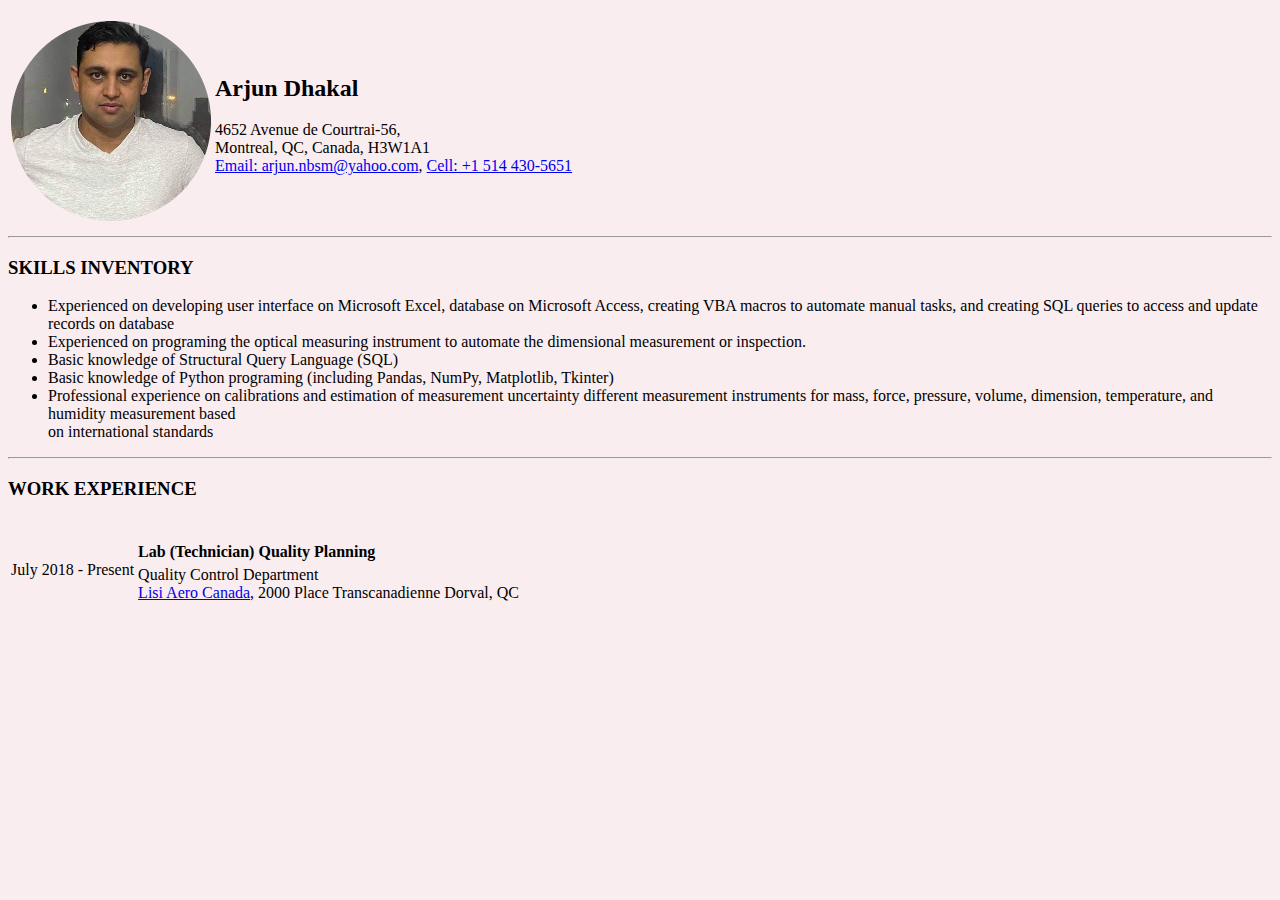
==== index.html @ a52c446f "Added initial personal website files" ====
<!DOCTYPE html>
<html lang="en" dir="ltr">
  <head>
    <meta charset="utf-8">
    <title>Arjun's Personal Site</title>
  </head>

  <table>
    <thead>
      <th></th>
      <th></th>
      <tr>
        <td></td>
        <td></td>
        <tfoot>
                    
        </tfoot>
      </tr>
    </thead>
  </table>



  <body style="background-color:#FAEDF0;">
    <table>
      <tr>
        <td><img src="arjun_image.jpg" alt="Arjun Profile Picture"></td>
        <td><h2>Arjun Dhakal</h2>
        <p>4652 Avenue de Courtrai-56, <br>Montreal, QC, Canada, H3W1A1 <br>
          <a href="mailto:arjun.nbsm@yahoo.com">Email: arjun.nbsm@yahoo.com</a>, <a href="tel:+15144305651">Cell: +1 514 430-5651</a></p>
        </td>
      </tr>
    </table>
    <hr>
    <h3> SKILLS INVENTORY </h3>
    <ul type="disc">
        <li>Experienced on developing user interface on Microsoft Excel, database on Microsoft Access, creating VBA macros to automate
          manual tasks, and creating SQL queries to access and update records on database </li>
        <li>Experienced on programing the optical measuring instrument to automate the dimensional measurement or inspection. </li>
        <li>Basic knowledge of Structural Query Language (SQL)</li>
        <li>Basic knowledge of Python programing (including Pandas, NumPy, Matplotlib, Tkinter)</li>
        <li>Professional experience on calibrations and estimation of measurement uncertainty different measurement instruments for mass,
           force, pressure, volume, dimension, temperature, and humidity measurement based <br>on international standards</li>
      </ul>
      <hr>
      <h3>WORK EXPERIENCE</h3>
      <table>
        <tr>
          <td>July 2018 - Present</td>
          <td><h4>Lab (Technician) Quality Planning</h4>
          <p  style="margin-top: -1em"> Quality Control Department <br>
          <a href="https://www.lisi-aerospace.com/en/">Lisi Aero Canada</a>, 2000 Place Transcanadienne Dorval, QC</p>
          </td>
        </tr>
      </table>
  </body>
</html>
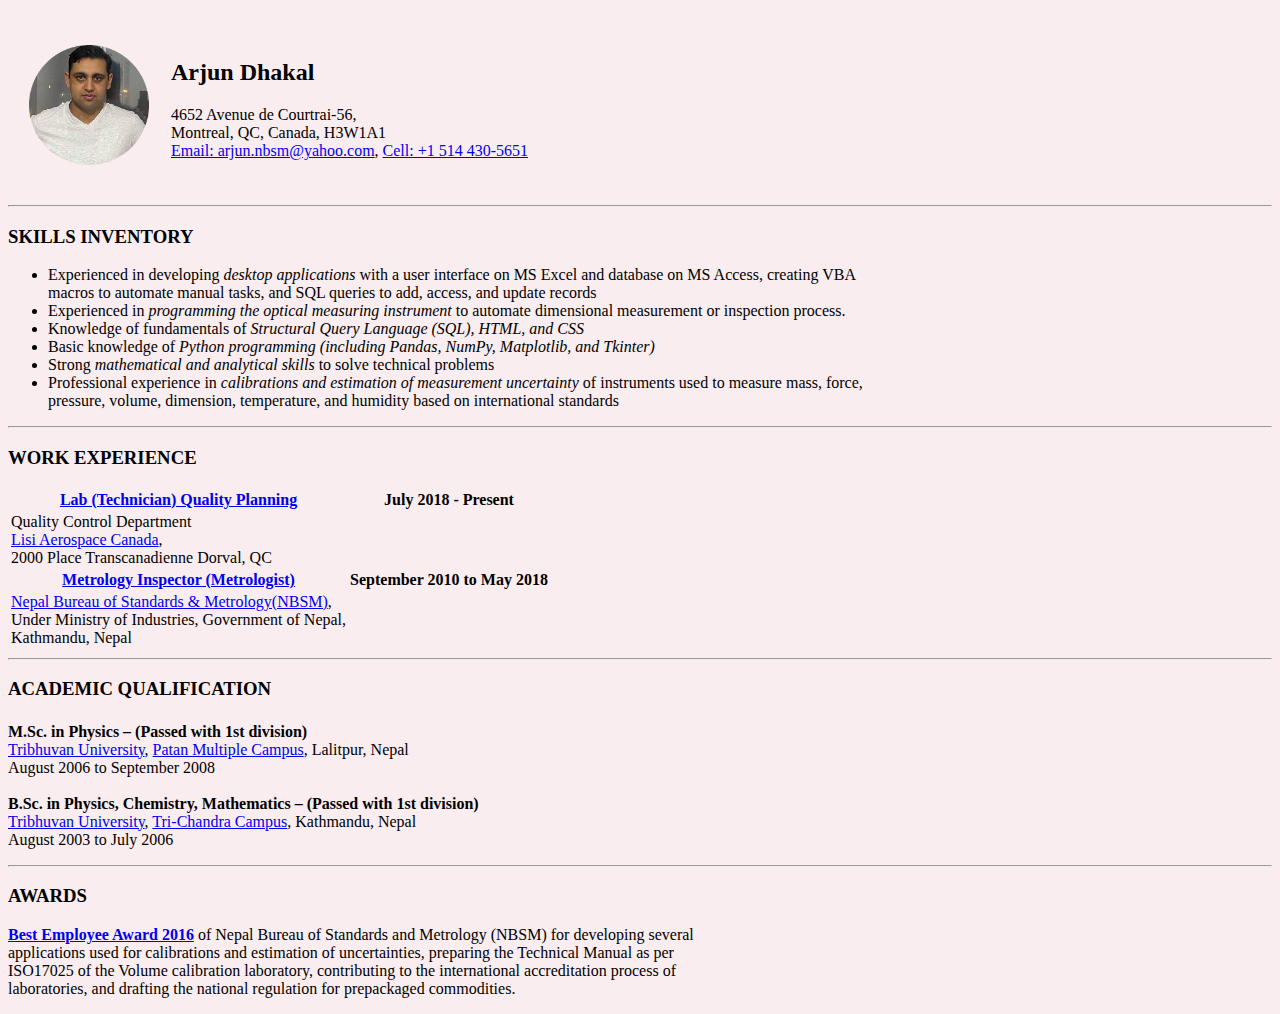
==== commit 52f3041e: "Add files via upload" ====
--- a/index.html
+++ b/index.html
@@ -1,57 +1,98 @@
 <!DOCTYPE html>
 <html lang="en" dir="ltr">
-  <head>
-    <meta charset="utf-8">
-    <title>Arjun's Personal Site</title>
-  </head>
 
-  <table>
-    <thead>
-      <th></th>
-      <th></th>
-      <tr>
-        <td></td>
-        <td></td>
-        <tfoot>
-                    
-        </tfoot>
-      </tr>
-    </thead>
+<head>
+  <meta charset="utf-8">
+  <title>Arjun's Personal Site</title>
+</head>
+
+<table>
+  <thead>
+    <th></th>
+    <th></th>
+    <tr>
+      <td></td>
+      <td></td>
+  <tfoot>
+
+  </tfoot>
+  </tr>
+  </thead>
+</table>
+
+<body style="background-color:#FAEDF0;">
+  <table cellspacing="20">
+    <tr>
+      <td><img src="arjun_image.jpg" height="120" alt="Arjun Profile Picture"></td>
+      <td>
+        <h2>Arjun Dhakal</h2>
+        <p>4652 Avenue de Courtrai-56, <br>Montreal, QC, Canada, H3W1A1 <br>
+          <a href="mailto:arjun.nbsm@yahoo.com">Email: arjun.nbsm@yahoo.com</a>, <a href="tel:+15144305651">Cell: +1 514 430-5651</a>
+        </p>
+      </td>
+    </tr>
   </table>
 
+  <hr>
+  <h3> SKILLS INVENTORY </h3>
+  <ul type="disc">
+    <li>Experienced in developing <em>desktop applications</em> with a user interface on MS Excel and database on MS Access,
+      creating VBA<br>macros to automate manual tasks, and SQL queries to add, access, and update records </li>
+    <li>Experienced in <em>programming the optical measuring instrument</em> to automate dimensional measurement or inspection process. </li>
+    <li>Knowledge of fundamentals of <em>Structural Query Language (SQL), HTML, and CSS</em></li>
+    <li>Basic knowledge of <em>Python programming (including Pandas, NumPy, Matplotlib, and Tkinter)</em></li>
+    <li>Strong <em>mathematical and analytical skills</em> to solve technical problems</li>
+    <li>Professional experience in <em>calibrations and estimation of measurement uncertainty</em> of instruments used to measure mass, force, <br>
+      pressure, volume, dimension, temperature, and humidity based on international standards</li>
+  </ul>
+  <hr>
 
+  <h3>WORK EXPERIENCE</h3>
+  <table>
+    <tr>
+      <th><a href="Lisi_Responsibility.html">Lab (Technician) Quality Planning</a></th>
+      <th>July 2018 - Present</th>
+    </tr>
 
-  <body style="background-color:#FAEDF0;">
-    <table>
-      <tr>
-        <td><img src="arjun_image.jpg" alt="Arjun Profile Picture"></td>
-        <td><h2>Arjun Dhakal</h2>
-        <p>4652 Avenue de Courtrai-56, <br>Montreal, QC, Canada, H3W1A1 <br>
-          <a href="mailto:arjun.nbsm@yahoo.com">Email: arjun.nbsm@yahoo.com</a>, <a href="tel:+15144305651">Cell: +1 514 430-5651</a></p>
-        </td>
-      </tr>
-    </table>
-    <hr>
-    <h3> SKILLS INVENTORY </h3>
-    <ul type="disc">
-        <li>Experienced on developing user interface on Microsoft Excel, database on Microsoft Access, creating VBA macros to automate
-          manual tasks, and creating SQL queries to access and update records on database </li>
-        <li>Experienced on programing the optical measuring instrument to automate the dimensional measurement or inspection. </li>
-        <li>Basic knowledge of Structural Query Language (SQL)</li>
-        <li>Basic knowledge of Python programing (including Pandas, NumPy, Matplotlib, Tkinter)</li>
-        <li>Professional experience on calibrations and estimation of measurement uncertainty different measurement instruments for mass,
-           force, pressure, volume, dimension, temperature, and humidity measurement based <br>on international standards</li>
-      </ul>
-      <hr>
-      <h3>WORK EXPERIENCE</h3>
-      <table>
-        <tr>
-          <td>July 2018 - Present</td>
-          <td><h4>Lab (Technician) Quality Planning</h4>
-          <p  style="margin-top: -1em"> Quality Control Department <br>
-          <a href="https://www.lisi-aerospace.com/en/">Lisi Aero Canada</a>, 2000 Place Transcanadienne Dorval, QC</p>
-          </td>
-        </tr>
-      </table>
-  </body>
+    <tr>
+      <td>
+        Quality Control Department <br>
+        <a href="https://www.lisi-aerospace.com/en/">Lisi Aerospace Canada</a>, <br>
+        2000 Place Transcanadienne Dorval, QC
+      </td>
+    </tr>
+
+    <tr>
+      <th><a href="NBSM_Metrologist.html">Metrology Inspector (Metrologist)</a></th>
+      <th>September 2010 to May 2018</th>
+    </tr>
+    <tr>
+      <td><a href="https://nbsm.gov.np/index.php">Nepal Bureau of Standards & Metrology(NBSM)</a>, <br>
+        Under Ministry of Industries, Government of Nepal, <br>
+        Kathmandu, Nepal
+      </td>
+    </tr>
+  </table>
+
+  <hr>
+  <h3>ACADEMIC QUALIFICATION</h3>
+  <h5> </h5>
+  <p>
+    <strong>M.Sc. in Physics – (Passed with 1st division)</strong> <br>
+    <a href="http://www.tribhuvan-university.edu.np/">Tribhuvan University</a>, <a href="https://www.facebook.com/patancampus.official/">Patan Multiple Campus</a>, Lalitpur, Nepal <br>
+    August 2006 to September 2008 <br>
+    <br>
+    <strong>B.Sc. in Physics, Chemistry, Mathematics – (Passed with 1st division)</strong> <br>
+    <a href="http://www.tribhuvan-university.edu.np/">Tribhuvan University</a>, <a href="https://en.wikipedia.org/wiki/Tri-Chandra_College">Tri-Chandra Campus</a>, Kathmandu, Nepal <br>
+    August 2003 to July 2006
+  </p>
+  <hr>
+  <h3>AWARDS</h3>
+  <P> <a href="NBSM_BestEmployee2016.pdf"><Strong>Best Employee Award 2016</Strong></a> of Nepal Bureau of Standards and Metrology (NBSM) for developing several <br>
+    applications used for calibrations and estimation of uncertainties, preparing the Technical Manual as per <br>
+    ISO17025 of the Volume calibration laboratory, contributing to the international accreditation process of <br>
+    laboratories, and drafting the national regulation for prepackaged commodities.
+  </P>
+
+</body>
 </html>
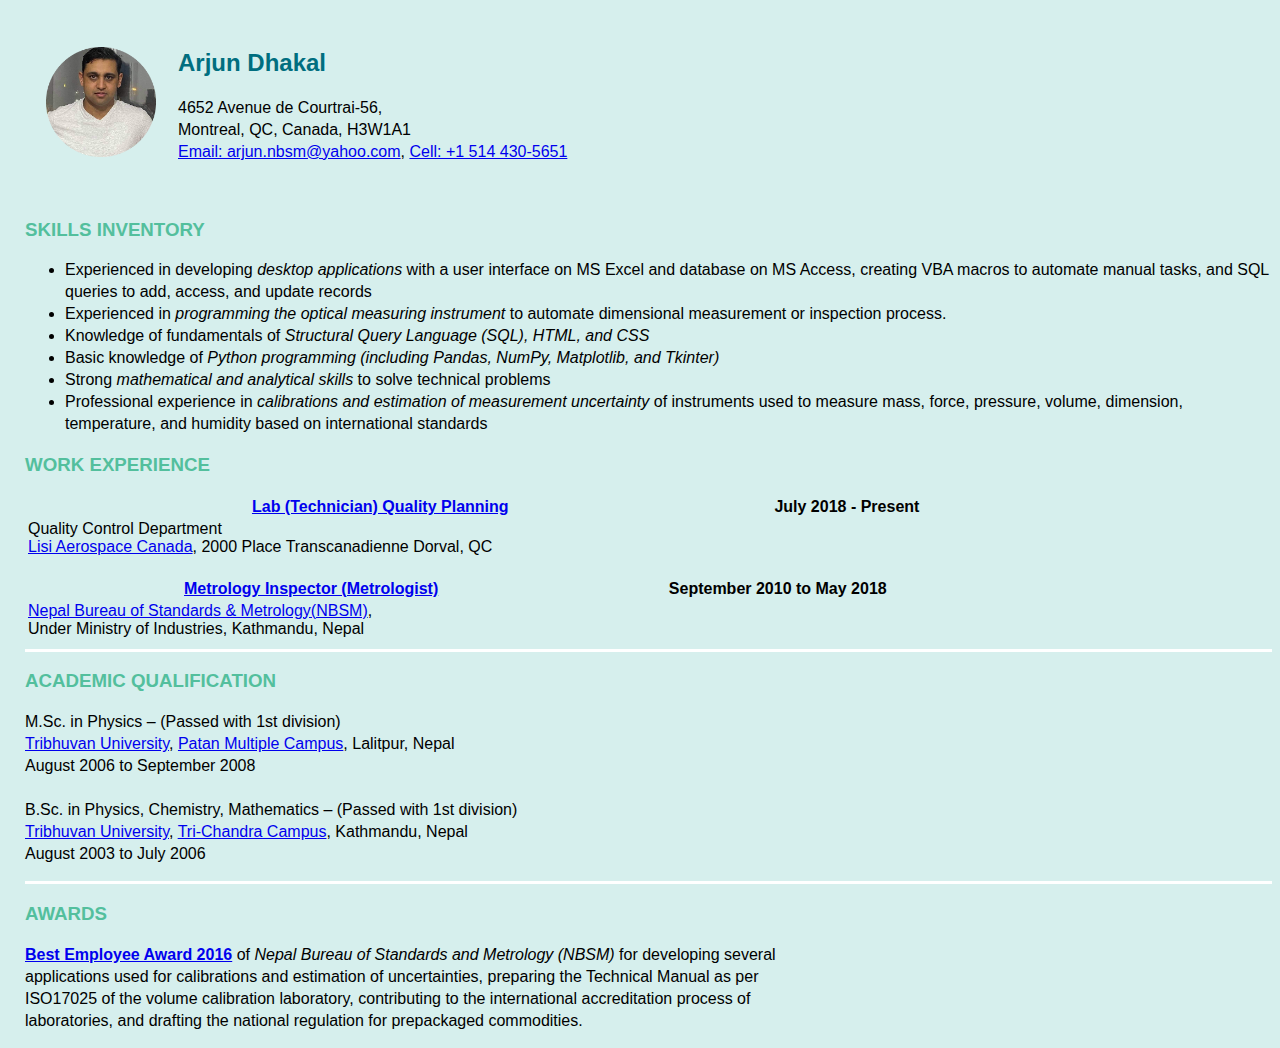
==== commit ca924c58: "Add files via upload" ====
--- a/index.html
+++ b/index.html
@@ -4,26 +4,13 @@
 <head>
   <meta charset="utf-8">
   <title>Arjun's Personal Site</title>
+  <link rel="stylesheet" href="css\style.css">
 </head>
 
-<table>
-  <thead>
-    <th></th>
-    <th></th>
-    <tr>
-      <td></td>
-      <td></td>
-  <tfoot>
-
-  </tfoot>
-  </tr>
-  </thead>
-</table>
-
-<body style="background-color:#FAEDF0;">
+<body>
   <table cellspacing="20">
     <tr>
-      <td><img src="arjun_image.jpg" height="120" alt="Arjun Profile Picture"></td>
+      <td><img src="arjun_image.jpg" height="110" alt="Arjun Profile Picture"></td>
       <td>
         <h2>Arjun Dhakal</h2>
         <p>4652 Avenue de Courtrai-56, <br>Montreal, QC, Canada, H3W1A1 <br>
@@ -33,66 +20,67 @@
     </tr>
   </table>
 
-  <hr>
+  
   <h3> SKILLS INVENTORY </h3>
   <ul type="disc">
     <li>Experienced in developing <em>desktop applications</em> with a user interface on MS Excel and database on MS Access,
-      creating VBA<br>macros to automate manual tasks, and SQL queries to add, access, and update records </li>
+      creating VBA macros to automate manual tasks, and SQL queries to add, access, and update records </li>
     <li>Experienced in <em>programming the optical measuring instrument</em> to automate dimensional measurement or inspection process. </li>
     <li>Knowledge of fundamentals of <em>Structural Query Language (SQL), HTML, and CSS</em></li>
     <li>Basic knowledge of <em>Python programming (including Pandas, NumPy, Matplotlib, and Tkinter)</em></li>
     <li>Strong <em>mathematical and analytical skills</em> to solve technical problems</li>
-    <li>Professional experience in <em>calibrations and estimation of measurement uncertainty</em> of instruments used to measure mass, force, <br>
+    <li>Professional experience in <em>calibrations and estimation of measurement uncertainty</em> of instruments used to measure mass, force,
       pressure, volume, dimension, temperature, and humidity based on international standards</li>
   </ul>
-  <hr>
+
 
   <h3>WORK EXPERIENCE</h3>
-  <table>
+  <table style="width: 75%">
     <tr>
-      <th><a href="Lisi_Responsibility.html">Lab (Technician) Quality Planning</a></th>
+      <th><a href="Lisi_Responsibility.html"> Lab (Technician) Quality Planning </a> </th>
+
       <th>July 2018 - Present</th>
     </tr>
-
     <tr>
       <td>
         Quality Control Department <br>
-        <a href="https://www.lisi-aerospace.com/en/">Lisi Aerospace Canada</a>, <br>
-        2000 Place Transcanadienne Dorval, QC
+        <a href="https://www.lisi-aerospace.com/en/">Lisi Aerospace Canada</a>, 2000 Place Transcanadienne Dorval, QC
       </td>
     </tr>
-
+  </table>
+  <br>
+  <table style="width: 75%" >
     <tr>
       <th><a href="NBSM_Metrologist.html">Metrology Inspector (Metrologist)</a></th>
       <th>September 2010 to May 2018</th>
     </tr>
     <tr>
       <td><a href="https://nbsm.gov.np/index.php">Nepal Bureau of Standards & Metrology(NBSM)</a>, <br>
-        Under Ministry of Industries, Government of Nepal, <br>
-        Kathmandu, Nepal
+        Under Ministry of Industries, Kathmandu, Nepal
       </td>
     </tr>
   </table>
-
   <hr>
   <h3>ACADEMIC QUALIFICATION</h3>
-  <h5> </h5>
   <p>
-    <strong>M.Sc. in Physics – (Passed with 1st division)</strong> <br>
+    M.Sc. in Physics – (Passed with 1st division) <br>
     <a href="http://www.tribhuvan-university.edu.np/">Tribhuvan University</a>, <a href="https://www.facebook.com/patancampus.official/">Patan Multiple Campus</a>, Lalitpur, Nepal <br>
-    August 2006 to September 2008 <br>
+    August 2006 to September 2008
     <br>
-    <strong>B.Sc. in Physics, Chemistry, Mathematics – (Passed with 1st division)</strong> <br>
+    <br>
+
+    B.Sc. in Physics, Chemistry, Mathematics – (Passed with 1st division)<br>
     <a href="http://www.tribhuvan-university.edu.np/">Tribhuvan University</a>, <a href="https://en.wikipedia.org/wiki/Tri-Chandra_College">Tri-Chandra Campus</a>, Kathmandu, Nepal <br>
     August 2003 to July 2006
   </p>
   <hr>
   <h3>AWARDS</h3>
-  <P> <a href="NBSM_BestEmployee2016.pdf"><Strong>Best Employee Award 2016</Strong></a> of Nepal Bureau of Standards and Metrology (NBSM) for developing several <br>
+  <P> <a href="NBSM_BestEmployee2016.pdf"><Strong>Best Employee Award 2016</Strong></a> of <em>Nepal Bureau of Standards and Metrology (NBSM)</em> for developing several <br>
     applications used for calibrations and estimation of uncertainties, preparing the Technical Manual as per <br>
-    ISO17025 of the Volume calibration laboratory, contributing to the international accreditation process of <br>
+    ISO17025 of the volume calibration laboratory, contributing to the international accreditation process of <br>
     laboratories, and drafting the national regulation for prepackaged commodities.
   </P>
 
 </body>
+
 </html>
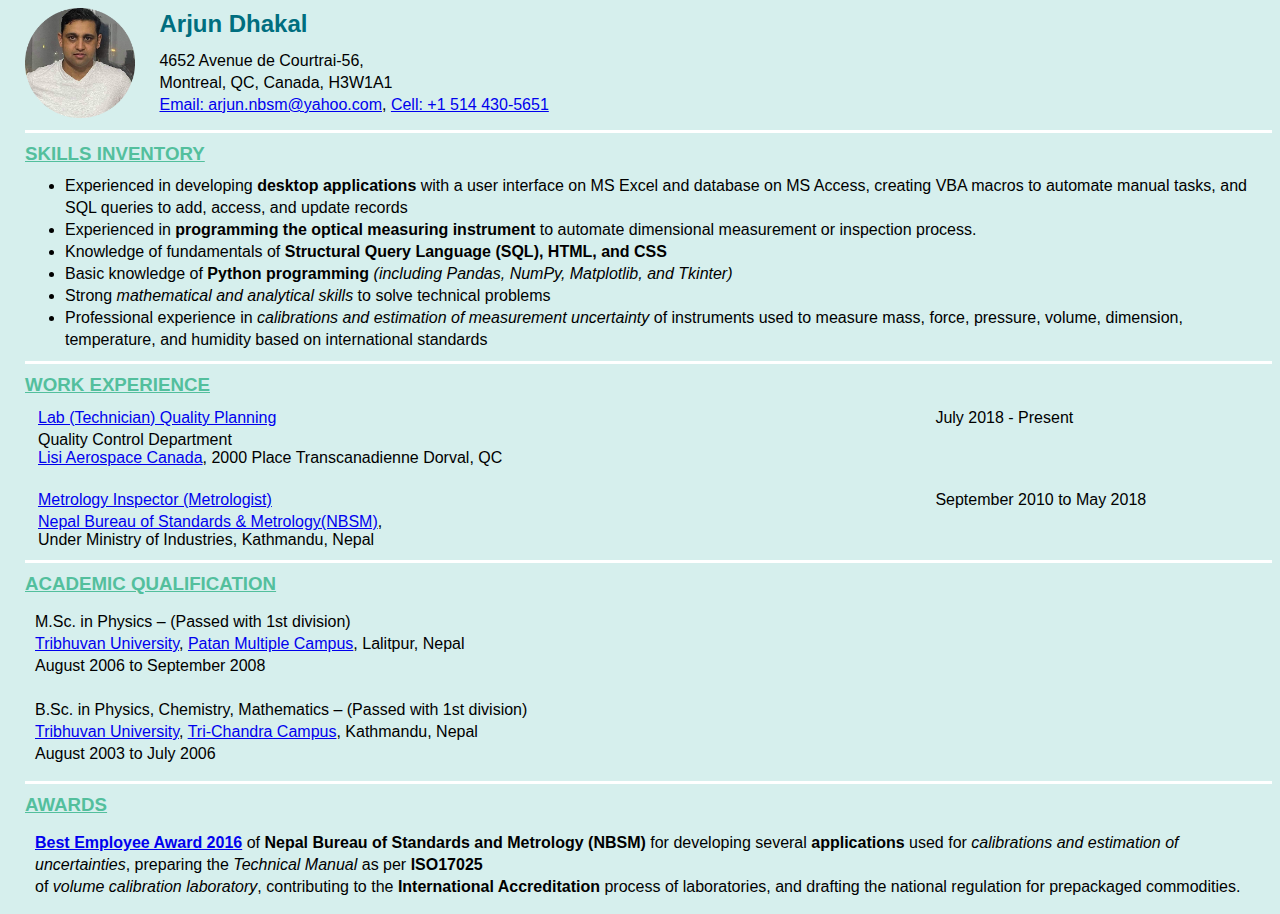
==== commit 2c71dd80: "Add files via upload" ====
--- a/index.html
+++ b/index.html
@@ -1,45 +1,47 @@
 <!DOCTYPE html>
 <html lang="en" dir="ltr">
 
-<head>
-  <meta charset="utf-8">
-  <title>Arjun's Personal Site</title>
-  <link rel="stylesheet" href="css\style.css">
+<meta charset="utf-8">
+<title>Arjun Dhakal</title>
+<link rel="icon" href="AD_favicon.png">
+<link rel="stylesheet" href="css\style.css">
 </head>
 
+
 <body>
-  <table cellspacing="20">
-    <tr>
-      <td><img src="arjun_image.jpg" height="110" alt="Arjun Profile Picture"></td>
-      <td>
-        <h2>Arjun Dhakal</h2>
-        <p>4652 Avenue de Courtrai-56, <br>Montreal, QC, Canada, H3W1A1 <br>
-          <a href="mailto:arjun.nbsm@yahoo.com">Email: arjun.nbsm@yahoo.com</a>, <a href="tel:+15144305651">Cell: +1 514 430-5651</a>
-        </p>
-      </td>
-    </tr>
-  </table>
+  <!-- ~~~~~~~~~~~~~~~~~~~~~~~~~~~~~~~~~~~~~~~~~~~~~~~~~~~~~~~~~~~~~~~~~~~~~~~~~~~~~~~~~~~~~~~~~~~~~~~~~~~~~~~~~~~~~~~~~~~~~~~~~~~~ -->
+  <div class="profile_img">
+    <img src="arjun_image.jpg" height="110" alt="Arjun Profile Picture"></td>
+  </div>
+  <div class="name_add">
+    <h2 class="full_name">Arjun Dhakal</h2>
+    <p class="contact">4652 Avenue de Courtrai-56, <br>Montreal, QC, Canada, H3W1A1 <br>
+      <a href="mailto:arjun.nbsm@yahoo.com">Email: arjun.nbsm@yahoo.com</a>, <a href="tel:+15144305651">Cell: +1 514 430-5651</a>
+    </p>
+  </div>
 
-  
+  <hr> <!-- ~~~~~~~~~~~~~~~~~~~~~~~~~~~~~~~~~~~~~~~~~~~~~~~~~~~~~~~~~~~~~~~~~~~~~~~~~~~~~~~~~~~~~~~~~~~~~~~~~~~~~~~~~~~~~~~~~~~~~~~ -->
+
   <h3> SKILLS INVENTORY </h3>
-  <ul type="disc">
-    <li>Experienced in developing <em>desktop applications</em> with a user interface on MS Excel and database on MS Access,
+  <ul class="skill_list" type="disc">
+    <li>Experienced in developing <strong>desktop applications</strong> with a user interface on MS Excel and database on MS Access,
       creating VBA macros to automate manual tasks, and SQL queries to add, access, and update records </li>
-    <li>Experienced in <em>programming the optical measuring instrument</em> to automate dimensional measurement or inspection process. </li>
-    <li>Knowledge of fundamentals of <em>Structural Query Language (SQL), HTML, and CSS</em></li>
-    <li>Basic knowledge of <em>Python programming (including Pandas, NumPy, Matplotlib, and Tkinter)</em></li>
+    <li>Experienced in <strong>programming the optical measuring instrument</Strong> to automate dimensional measurement or inspection process. </li>
+    <li>Knowledge of fundamentals of <strong>Structural Query Language (SQL), HTML, and CSS</strong></li>
+    <li>Basic knowledge of <strong>Python programming </strong> <em>(including Pandas, NumPy, Matplotlib, and Tkinter)</em></li>
     <li>Strong <em>mathematical and analytical skills</em> to solve technical problems</li>
     <li>Professional experience in <em>calibrations and estimation of measurement uncertainty</em> of instruments used to measure mass, force,
       pressure, volume, dimension, temperature, and humidity based on international standards</li>
   </ul>
 
+  <hr> <!-- ~~~~~~~~~~~~~~~~~~~~~~~~~~~~~~~~~~~~~~~~~~~~~~~~~~~~~~~~~~~~~~~~~~~~~~~~~~~~~~~~~~~~~~~~~~~~~~~~~~~~~~~~~~~~~~~~~~~~~~~ -->
 
   <h3>WORK EXPERIENCE</h3>
-  <table style="width: 75%">
+  <table class="followUp_subHead">
     <tr>
-      <th><a href="Lisi_Responsibility.html"> Lab (Technician) Quality Planning </a> </th>
+      <td class="First_column"> <a href="Lisi_Responsibility.html">Lab (Technician) Quality Planning</a></td>
 
-      <th>July 2018 - Present</th>
+      <td class="experience_2nd_column">July 2018 - Present</td>
     </tr>
     <tr>
       <td>
@@ -47,12 +49,12 @@
         <a href="https://www.lisi-aerospace.com/en/">Lisi Aerospace Canada</a>, 2000 Place Transcanadienne Dorval, QC
       </td>
     </tr>
-  </table>
+  </table class="followUp_subHead">
   <br>
-  <table style="width: 75%" >
+  <table class="followUp_subHead">
     <tr>
-      <th><a href="NBSM_Metrologist.html">Metrology Inspector (Metrologist)</a></th>
-      <th>September 2010 to May 2018</th>
+      <td class="First_column"><a href="NBSM_Metrologist.html">Metrology Inspector (Metrologist)</a></td>
+      <td class="experience_2nd_column">September 2010 to May 2018</td>
     </tr>
     <tr>
       <td><a href="https://nbsm.gov.np/index.php">Nepal Bureau of Standards & Metrology(NBSM)</a>, <br>
@@ -60,27 +62,28 @@
       </td>
     </tr>
   </table>
-  <hr>
+
+  <hr> <!-- ~~~~~~~~~~~~~~~~~~~~~~~~~~~~~~~~~~~~~~~~~~~~~~~~~~~~~~~~~~~~~~~~~~~~~~~~~~~~~~~~~~~~~~~~~~~~~~~~~~~~~~~~~~~~~~~~~~~~~~~ -->
+
   <h3>ACADEMIC QUALIFICATION</h3>
-  <p>
+  <p class="followUp_subHead">
     M.Sc. in Physics – (Passed with 1st division) <br>
     <a href="http://www.tribhuvan-university.edu.np/">Tribhuvan University</a>, <a href="https://www.facebook.com/patancampus.official/">Patan Multiple Campus</a>, Lalitpur, Nepal <br>
     August 2006 to September 2008
     <br>
     <br>
-
     B.Sc. in Physics, Chemistry, Mathematics – (Passed with 1st division)<br>
     <a href="http://www.tribhuvan-university.edu.np/">Tribhuvan University</a>, <a href="https://en.wikipedia.org/wiki/Tri-Chandra_College">Tri-Chandra Campus</a>, Kathmandu, Nepal <br>
     August 2003 to July 2006
   </p>
-  <hr>
+
+  <hr> <!-- ~~~~~~~~~~~~~~~~~~~~~~~~~~~~~~~~~~~~~~~~~~~~~~~~~~~~~~~~~~~~~~~~~~~~~~~~~~~~~~~~~~~~~~~~~~~~~~~~~~~~~~~~~~~~~~~~~~~~~~~ -->
+
   <h3>AWARDS</h3>
-  <P> <a href="NBSM_BestEmployee2016.pdf"><Strong>Best Employee Award 2016</Strong></a> of <em>Nepal Bureau of Standards and Metrology (NBSM)</em> for developing several <br>
-    applications used for calibrations and estimation of uncertainties, preparing the Technical Manual as per <br>
-    ISO17025 of the volume calibration laboratory, contributing to the international accreditation process of <br>
-    laboratories, and drafting the national regulation for prepackaged commodities.
+  <P class="followUp_subHead"> <a href="NBSM\NBSM_BestEmployee2016.pdf"><Strong>Best Employee Award 2016</Strong></a> of <strong>Nepal Bureau of Standards and Metrology (NBSM)</Strong>
+    for developing several <strong>applications</strong> used for <em>calibrations and estimation of uncertainties</em>, preparing the <em>Technical Manual</em> as per <strong>ISO17025</strong>
+    <br>of <em>volume calibration laboratory</em>, contributing to the <strong>International Accreditation</strong> process of laboratories, and drafting the national regulation for prepackaged commodities.
   </P>
-
 </body>
 
-</html>
+</html>